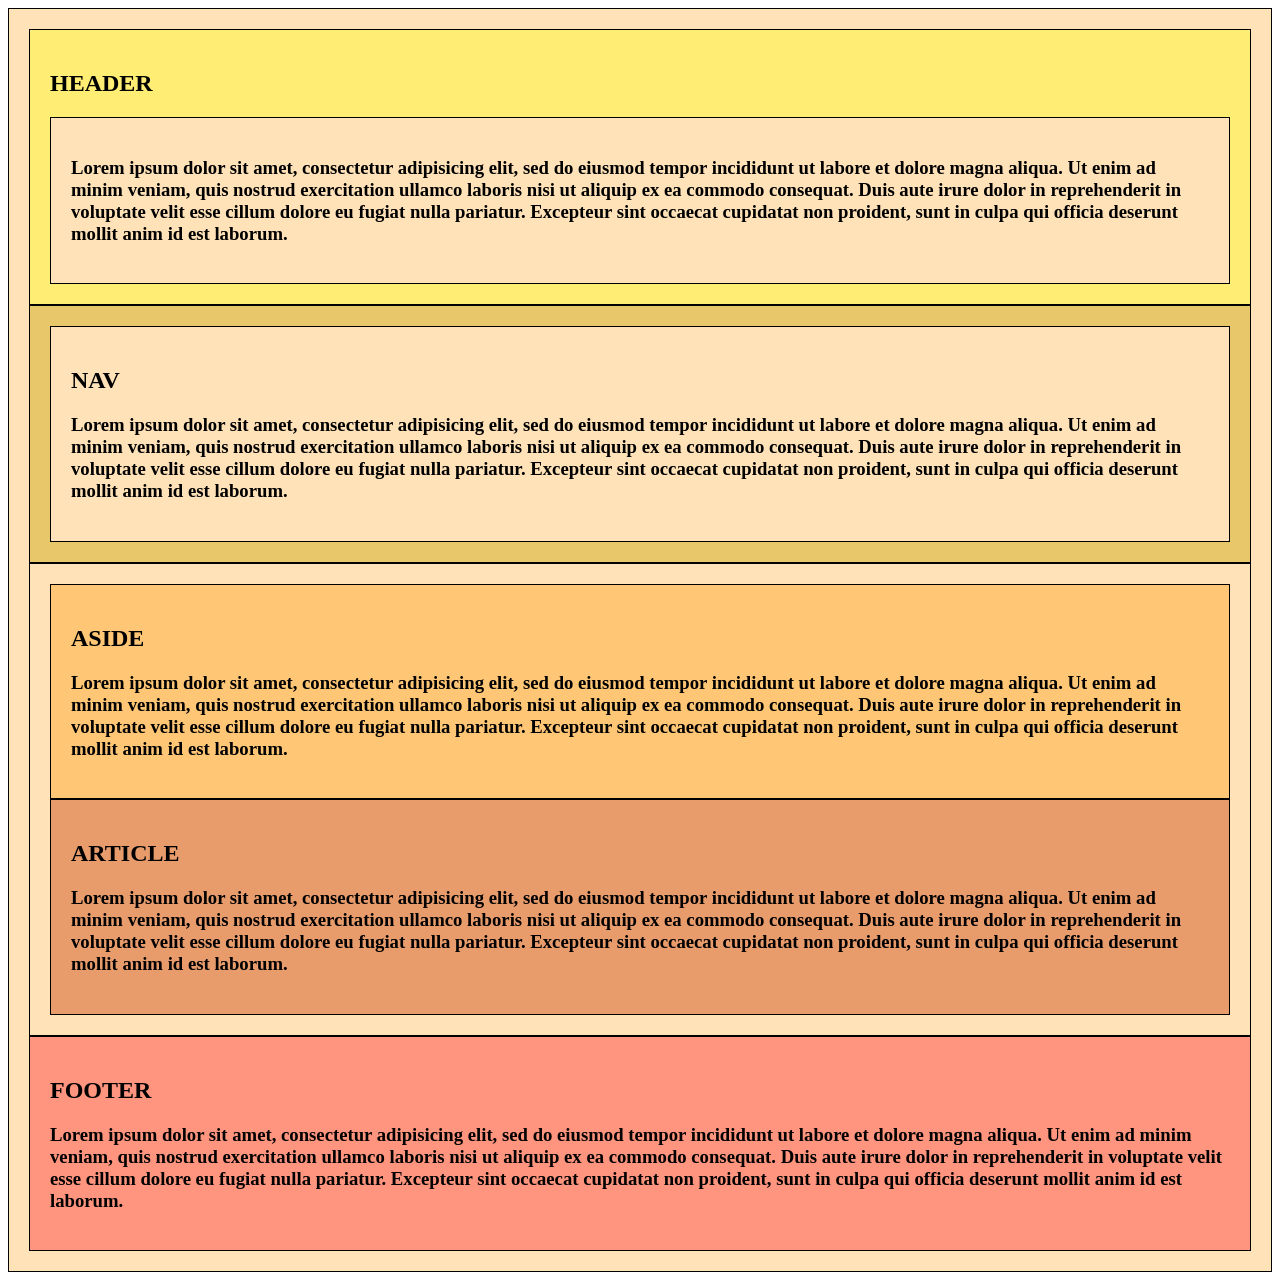
==== Unit 5/index.html @ 00d4e6f7 "unit 2 & 5" ====
<!DOCTYPE html>
<html>
<link rel="stylesheet" type="text/css" href="css/style.css">
<body>
<div class="wrapper">
	<header>
    <h2>HEADER</h2>
	<div id="about">
<h3> Lorem ipsum dolor sit amet, consectetur adipisicing elit, sed do eiusmod
tempor incididunt ut labore et dolore magna aliqua. Ut enim ad minim veniam,
quis nostrud exercitation ullamco laboris nisi ut aliquip ex ea commodo
consequat. Duis aute irure dolor in reprehenderit in voluptate velit esse
cillum dolore eu fugiat nulla pariatur. Excepteur sint occaecat cupidatat non
proident, sunt in culpa qui officia deserunt mollit anim id est laborum.</h2>
</div>
    </header> 
	<nav>
	<div id="about">
	<h2>NAV</h2>
	<h3>Lorem ipsum dolor sit amet, consectetur adipisicing elit, sed do eiusmod
	tempor incididunt ut labore et dolore magna aliqua. Ut enim ad minim veniam,
	quis nostrud exercitation ullamco laboris nisi ut aliquip ex ea commodo
	consequat. Duis aute irure dolor in reprehenderit in voluptate velit esse
	cillum dolore eu fugiat nulla pariatur. Excepteur sint occaecat cupidatat non
	proident, sunt in culpa qui officia deserunt mollit anim id est laborum.</h3>
    </nav>
    <section id="one">
    <aside class="picture">
     <h2>ASIDE</h2>
	<h3>Lorem ipsum dolor sit amet, consectetur adipisicing elit, sed do eiusmod
	tempor incididunt ut labore et dolore magna aliqua. Ut enim ad minim veniam,
	quis nostrud exercitation ullamco laboris nisi ut aliquip ex ea commodo
	consequat. Duis aute irure dolor in reprehenderit in voluptate velit esse
	cillum dolore eu fugiat nulla pariatur. Excepteur sint occaecat cupidatat non
	proident, sunt in culpa qui officia deserunt mollit anim id est laborum.</h3>
	</aside>
    <article class="description">
    <h2>ARTICLE</h2>
	<h3>Lorem ipsum dolor sit amet, consectetur adipisicing elit, sed do eiusmod
	tempor incididunt ut labore et dolore magna aliqua. Ut enim ad minim veniam,
	quis nostrud exercitation ullamco laboris nisi ut aliquip ex ea commodo
	consequat. Duis aute irure dolor in reprehenderit in voluptate velit esse
	cillum dolore eu fugiat nulla pariatur. Excepteur sint occaecat cupidatat non
	proident, sunt in culpa qui officia deserunt mollit anim id est laborum.</h3>
    </article>
    </section>
    <footer>
    <h2>FOOTER</h2>
	<h3>Lorem ipsum dolor sit amet, consectetur adipisicing elit, sed do eiusmod
	tempor incididunt ut labore et dolore magna aliqua. Ut enim ad minim veniam,
	quis nostrud exercitation ullamco laboris nisi ut aliquip ex ea commodo
	consequat. Duis aute irure dolor in reprehenderit in voluptate velit esse
	cillum dolore eu fugiat nulla pariatur. Excepteur sint occaecat cupidatat non
	proident, sunt in culpa qui officia deserunt mollit anim id est laborum.</h3>
    </footer>
    </div>
</body>
</html>
---- Unit 5/css/style.css ----
header {
    background-color: #FFED74;
    border: 1px black solid;
    padding: 20px;
}
nav {
    background: #E8C66A;
    border: 1px black solid;
    padding: 20px;
}
aside {
    background-color: #FFC675;
    border: 1px black solid;
    padding: 20px;
}
article {
    background-color: #E89C6C;
    border: 1px black solid;
    padding: 20px;
}
footer {
    background-color: #FF957E;
    border: 1px black solid;
    padding: 20px;
}
div {
    background-color: #FFE2B8;
    border: 1px black solid;
    padding: 20px;
}
section {
    background-color: #FFE2B8;
    border: 1px black solid;
    padding: 20px;
}
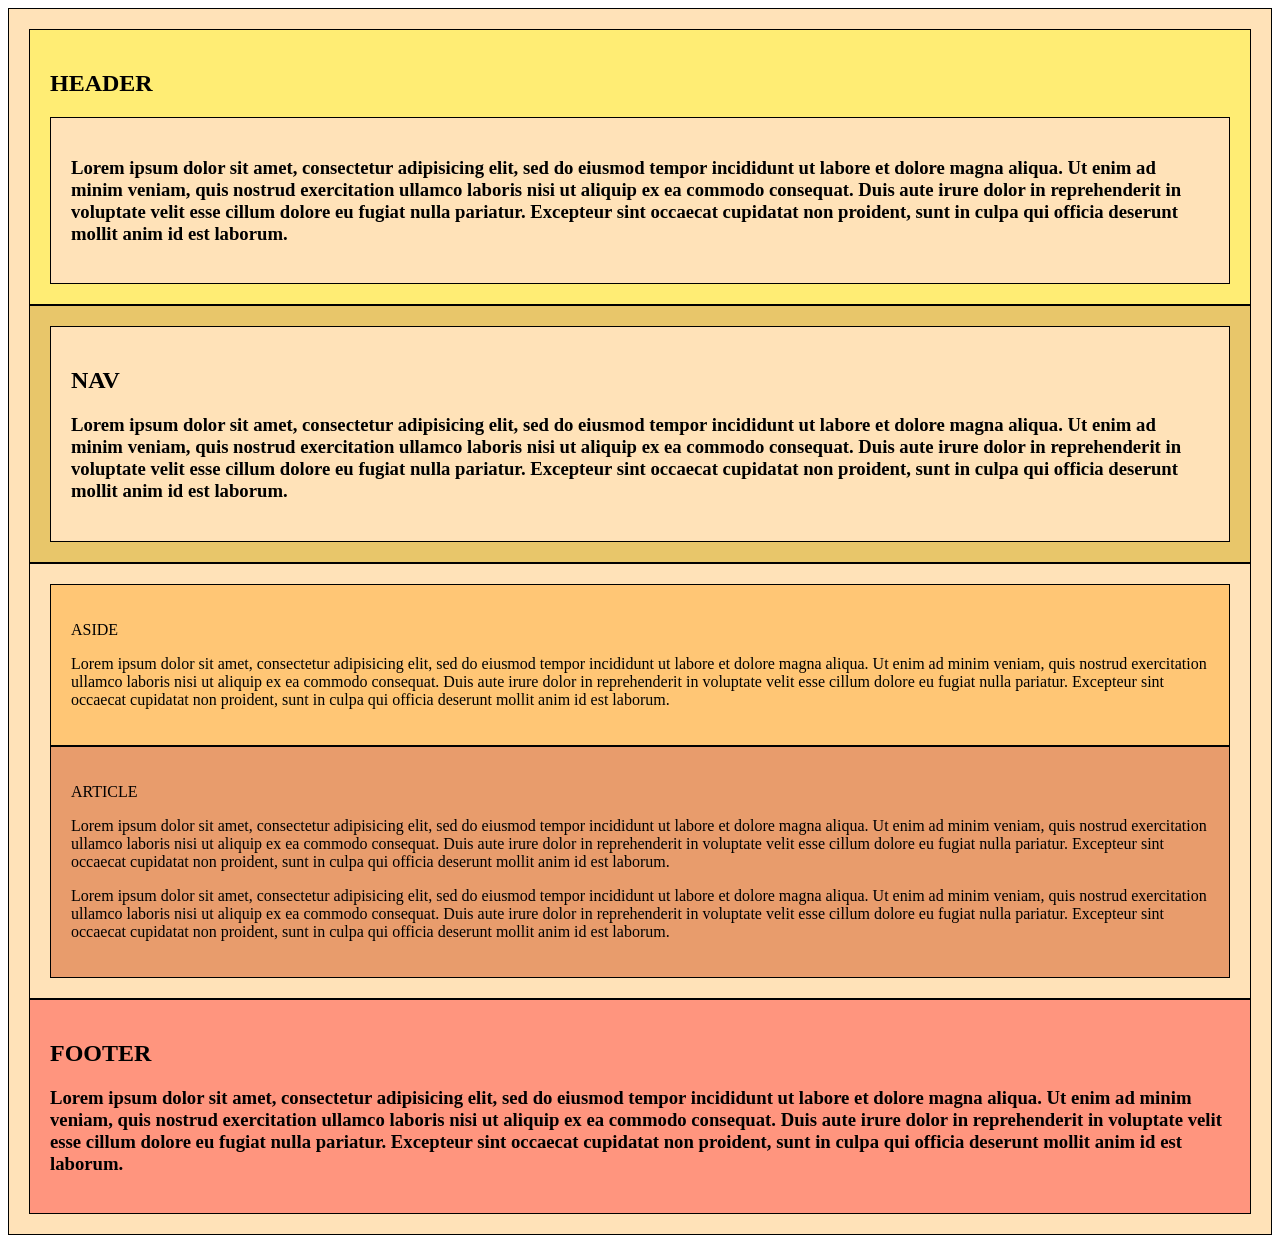
==== commit c1dcf0fa: "unit 6" ====
--- a/Unit 5/index.html
+++ b/Unit 5/index.html
@@ -24,24 +24,30 @@
 	cillum dolore eu fugiat nulla pariatur. Excepteur sint occaecat cupidatat non
 	proident, sunt in culpa qui officia deserunt mollit anim id est laborum.</h3>
     </nav>
-    <section id="one">
-    <aside class="picture">
-     <h2>ASIDE</h2>
-	<h3>Lorem ipsum dolor sit amet, consectetur adipisicing elit, sed do eiusmod
+    <section id="two column" class="clearfix">
+    <aside id="left">
+     <p>ASIDE</p>
+	<p>Lorem ipsum dolor sit amet, consectetur adipisicing elit, sed do eiusmod
 	tempor incididunt ut labore et dolore magna aliqua. Ut enim ad minim veniam,
 	quis nostrud exercitation ullamco laboris nisi ut aliquip ex ea commodo
 	consequat. Duis aute irure dolor in reprehenderit in voluptate velit esse
 	cillum dolore eu fugiat nulla pariatur. Excepteur sint occaecat cupidatat non
-	proident, sunt in culpa qui officia deserunt mollit anim id est laborum.</h3>
+	proident, sunt in culpa qui officia deserunt mollit anim id est laborum.</p>
 	</aside>
-    <article class="description">
-    <h2>ARTICLE</h2>
-	<h3>Lorem ipsum dolor sit amet, consectetur adipisicing elit, sed do eiusmod
+    <article id="right">
+    <p>ARTICLE</p>
+	<p>Lorem ipsum dolor sit amet, consectetur adipisicing elit, sed do eiusmod
 	tempor incididunt ut labore et dolore magna aliqua. Ut enim ad minim veniam,
 	quis nostrud exercitation ullamco laboris nisi ut aliquip ex ea commodo
 	consequat. Duis aute irure dolor in reprehenderit in voluptate velit esse
 	cillum dolore eu fugiat nulla pariatur. Excepteur sint occaecat cupidatat non
-	proident, sunt in culpa qui officia deserunt mollit anim id est laborum.</h3>
+	proident, sunt in culpa qui officia deserunt mollit anim id est laborum.</p>
+	<p>Lorem ipsum dolor sit amet, consectetur adipisicing elit, sed do eiusmod
+	tempor incididunt ut labore et dolore magna aliqua. Ut enim ad minim veniam,
+	quis nostrud exercitation ullamco laboris nisi ut aliquip ex ea commodo
+	consequat. Duis aute irure dolor in reprehenderit in voluptate velit esse
+	cillum dolore eu fugiat nulla pariatur. Excepteur sint occaecat cupidatat non
+	proident, sunt in culpa qui officia deserunt mollit anim id est laborum.</p>
     </article>
     </section>
     <footer>
